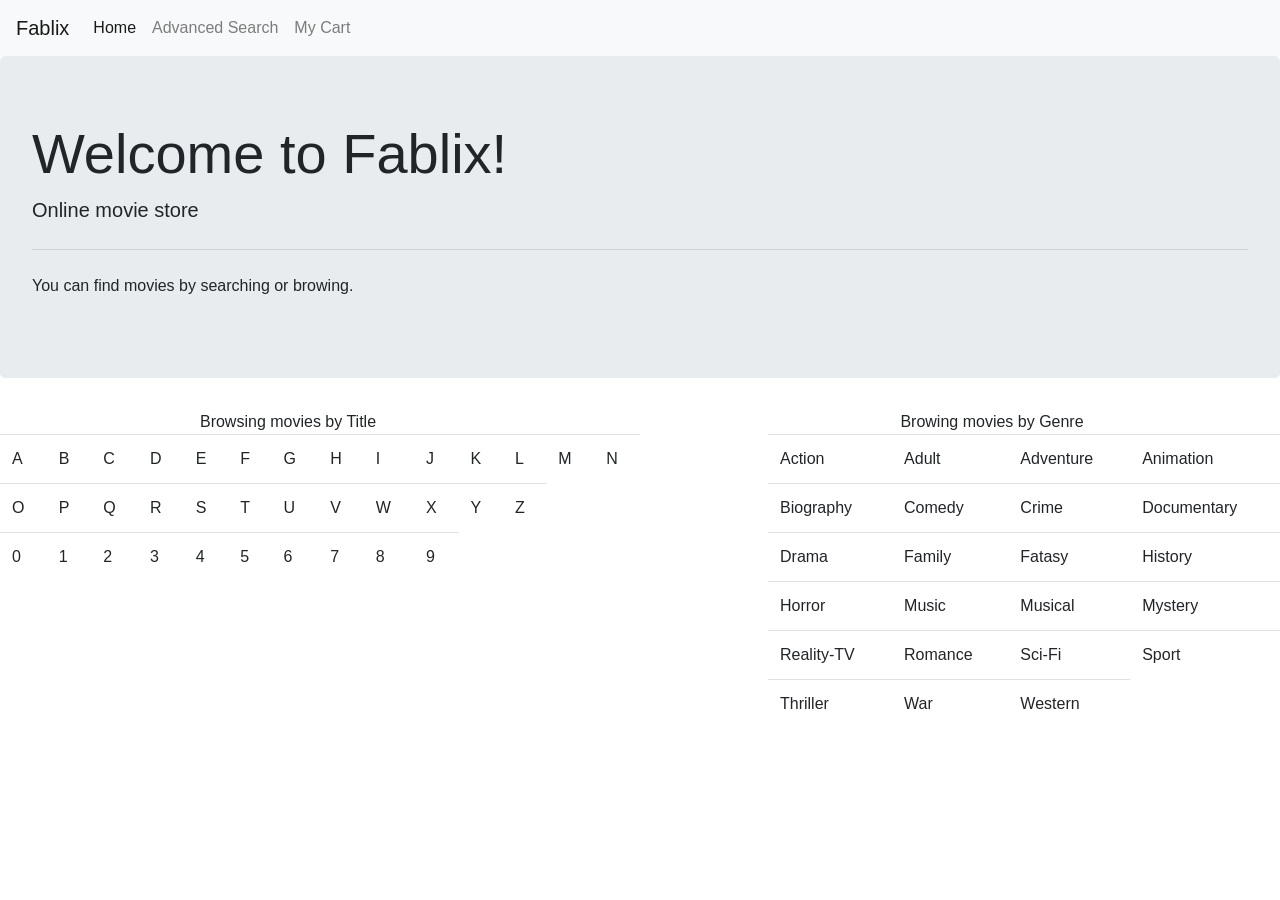
==== project2-login-example/WebContent/index.html @ 8e21909a "change" ====
<!-- This page will be seen if you logged in -->
<!DOCTYPE html>
<html>
<head>
	<link rel="stylesheet" href="https://maxcdn.bootstrapcdn.com/bootstrap/4.0.0-beta.3/css/bootstrap.min.css" integrity="sha384-Zug+QiDoJOrZ5t4lssLdxGhVrurbmBWopoEl+M6BdEfwnCJZtKxi1KgxUyJq13dy" crossorigin="anonymous">
    <meta charset="UTF-8">
    <title>Fablix</title>

    <style type="text/css">
   		#table1 {
   			width: 50%;
   			float:left;
    	}

    	#table2 {
   			width: 40%;
   			float:right;
    	}
    	span {
    		text-align: center;
    		display: inline-block;
    		width:45%;
    	}
    	#span2{
    		float:right;	
    	}		
    </style>
</head>
<body>
<div>
	<nav class="navbar navbar-expand-lg navbar-light bg-light">
		<a class="navbar-brand" href="#">Fablix</a>
		<button class="navbar-toggler" type="button" data-toggle="collapse" data-target="#navbarNav" aria-controls="navbarNav" aria-expanded="false" aria-label="Toggle navigation">
	    <span class="navbar-toggler-icon"></span>
	  	</button>
	  	<div class="collapse navbar-collapse" id="navbarNav">
	    	<ul class="navbar-nav">
	      		<li class="nav-item active">
	        	<a class="nav-link" href="#">Home <span class="sr-only">(current)</span></a>
	      		</li>
	      		<li class="nav-item">
	        	<a class="nav-link" href="#">Advanced Search</a>
	      		</li>
	      		<li class="nav-item">
	        	<a class="nav-link" href="#">My Cart</a>
	     		</li>
	    	</ul>
	  	</div>
	</nav>
<div class="jumbotron">
  <h1 class="display-4">Welcome to Fablix!</h1>
  <p class="lead">Online movie store</p>
  <hr class="my-4">
  <p>You can find movies by searching or browing.</p>
</div>
<div>
	<span id="span1">Browsing movies by Title</span>
	<span id="span2">Browing movies by Genre</span>
</div>
<table class="table" id = "table1">
  <tbody>
    <tr>
      <td>A</td>
      <td>B</td>
      <td>C</td>
      <td>D</td>
      <td>E</td>
      <td>F</td>
      <td>G</td>
      <td>H</td>
      <td>I</td>
      <td>J</td>
      <td>K</td>
      <td>L</td>
      <td>M</td>
      <td>N</td>
    </tr>
    <tr>
      <td>O</td>
      <td>P</td>
      <td>Q</td>
      <td>R</td>
      <td>S</td>
      <td>T</td>
      <td>U</td>
      <td>V</td>
      <td>W</td>
      <td>X</td>
      <td>Y</td>
      <td>Z</td>
    </tr>
    <tr>
      <td>0</td>
      <td>1</td>
      <td>2</td>
      <td>3</td>
      <td>4</td>
      <td>5</td>
      <td>6</td>
      <td>7</td>
      <td>8</td>
      <td>9</td>
    </tr>
  </tbody>
</table>

<table class="table" id = "table2">
  <tbody>
    <tr>
      <td>Action</td>
      <td>Adult</td>
      <td>Adventure</td>
      <td>Animation</td>
    </tr>
    <tr>
      <td>Biography</td>
      <td>Comedy</td>
      <td>Crime</td>
      <td>Documentary</td>
    </tr>
    <tr>
      <td>Drama</td>
      <td>Family</td>
      <td>Fatasy</td>
      <td>History</td>
    </tr>
    <tr>     
      <td>Horror</td>
      <td>Music</td>
      <td>Musical</td>
      <td>Mystery</td>
    </tr>
    <tr>
      <td>Reality-TV</td>
      <td>Romance</td>
      <td>Sci-Fi</td>
      <td>Sport</td>
    </tr>
     <tr>
      <td>Thriller</td>
      <td>War</td>
      <td>Western</td>
    </tr>
  </tbody>
</table>
</div>

</body>
</html>
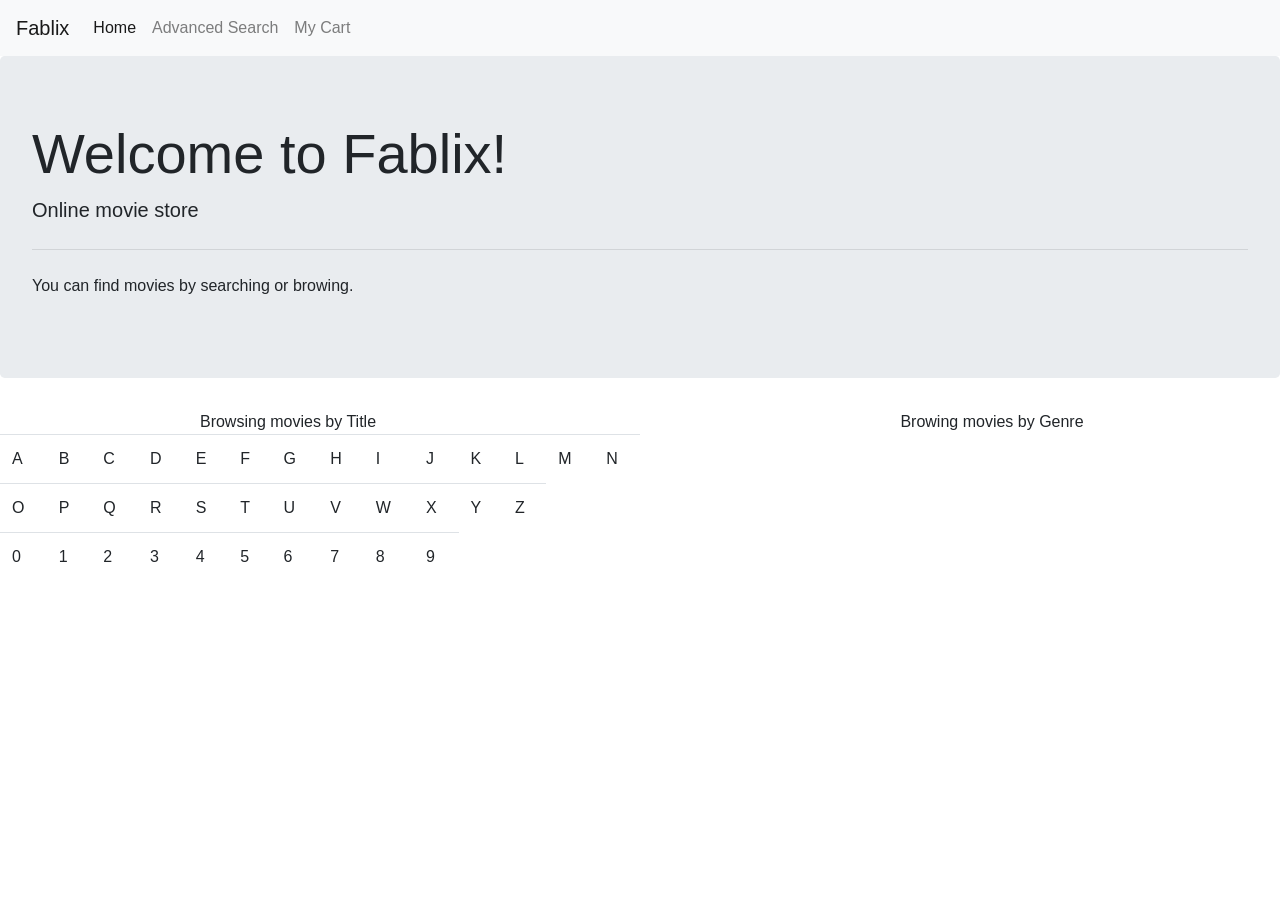
==== commit e6f47f50: "basic browsebygenre" ====
--- a/project2-login-example/WebContent/index.html
+++ b/project2-login-example/WebContent/index.html
@@ -39,7 +39,7 @@
 	        	<a class="nav-link" href="#">Home <span class="sr-only">(current)</span></a>
 	      		</li>
 	      		<li class="nav-item">
-	        	<a class="nav-link" href="#">Advanced Search</a>
+	        	<a class="nav-link" href="search.html">Advanced Search</a>
 	      		</li>
 	      		<li class="nav-item">
 	        	<a class="nav-link" href="#">My Cart</a>
@@ -104,46 +104,15 @@
   </tbody>
 </table>
 
-<table class="table" id = "table2">
-  <tbody>
-    <tr>
-      <td>Action</td>
-      <td>Adult</td>
-      <td>Adventure</td>
-      <td>Animation</td>
-    </tr>
-    <tr>
-      <td>Biography</td>
-      <td>Comedy</td>
-      <td>Crime</td>
-      <td>Documentary</td>
-    </tr>
-    <tr>
-      <td>Drama</td>
-      <td>Family</td>
-      <td>Fatasy</td>
-      <td>History</td>
-    </tr>
-    <tr>     
-      <td>Horror</td>
-      <td>Music</td>
-      <td>Musical</td>
-      <td>Mystery</td>
-    </tr>
-    <tr>
-      <td>Reality-TV</td>
-      <td>Romance</td>
-      <td>Sci-Fi</td>
-      <td>Sport</td>
-    </tr>
-     <tr>
-      <td>Thriller</td>
-      <td>War</td>
-      <td>Western</td>
-    </tr>
+<table class="table" id="table2">
+  <tbody id = "genreTable">   
   </tbody>
 </table>
 </div>
+<script src="https://ajax.googleapis.com/ajax/libs/jquery/3.2.1/jquery.min.js"></script>
+<script src="https://cdnjs.cloudflare.com/ajax/libs/popper.js/1.12.9/umd/popper.min.js"></script>
+<script src="https://maxcdn.bootstrapcdn.com/bootstrap/4.0.0/js/bootstrap.min.js"></script>
 
+<script src="./index.js"></script>
 </body>
 </html>
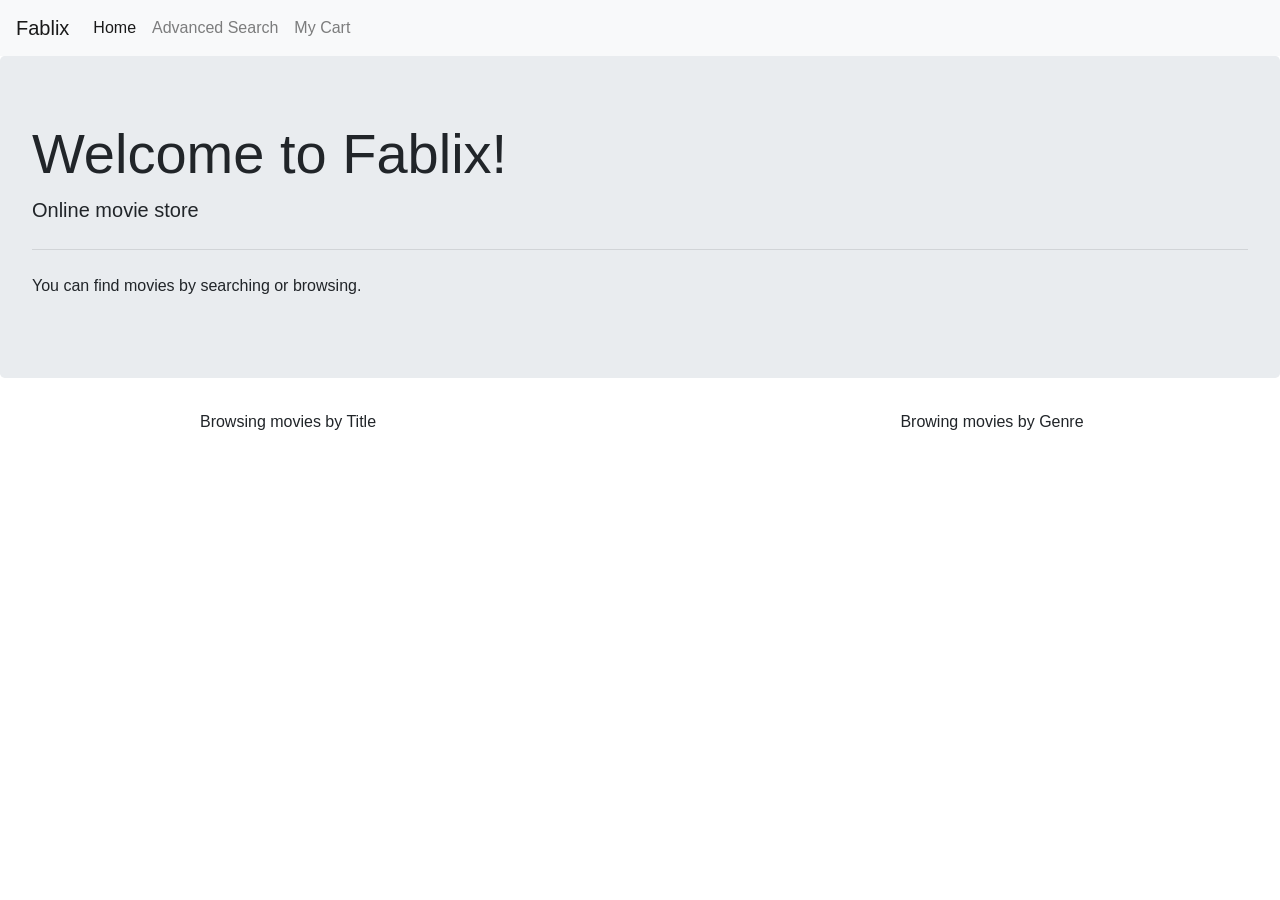
==== commit 1fc59957: "store" ====
--- a/project2-login-example/WebContent/index.html
+++ b/project2-login-example/WebContent/index.html
@@ -51,15 +51,15 @@
   <h1 class="display-4">Welcome to Fablix!</h1>
   <p class="lead">Online movie store</p>
   <hr class="my-4">
-  <p>You can find movies by searching or browing.</p>
+  <p>You can find movies by searching or browsing.</p>
 </div>
 <div>
 	<span id="span1">Browsing movies by Title</span>
 	<span id="span2">Browing movies by Genre</span>
 </div>
 <table class="table" id = "table1">
-  <tbody>
-    <tr>
+  <tbody id = "titleTable">
+    <!-- <tr>
       <td>A</td>
       <td>B</td>
       <td>C</td>
@@ -100,7 +100,7 @@
       <td>7</td>
       <td>8</td>
       <td>9</td>
-    </tr>
+    </tr> -->
   </tbody>
 </table>
 
